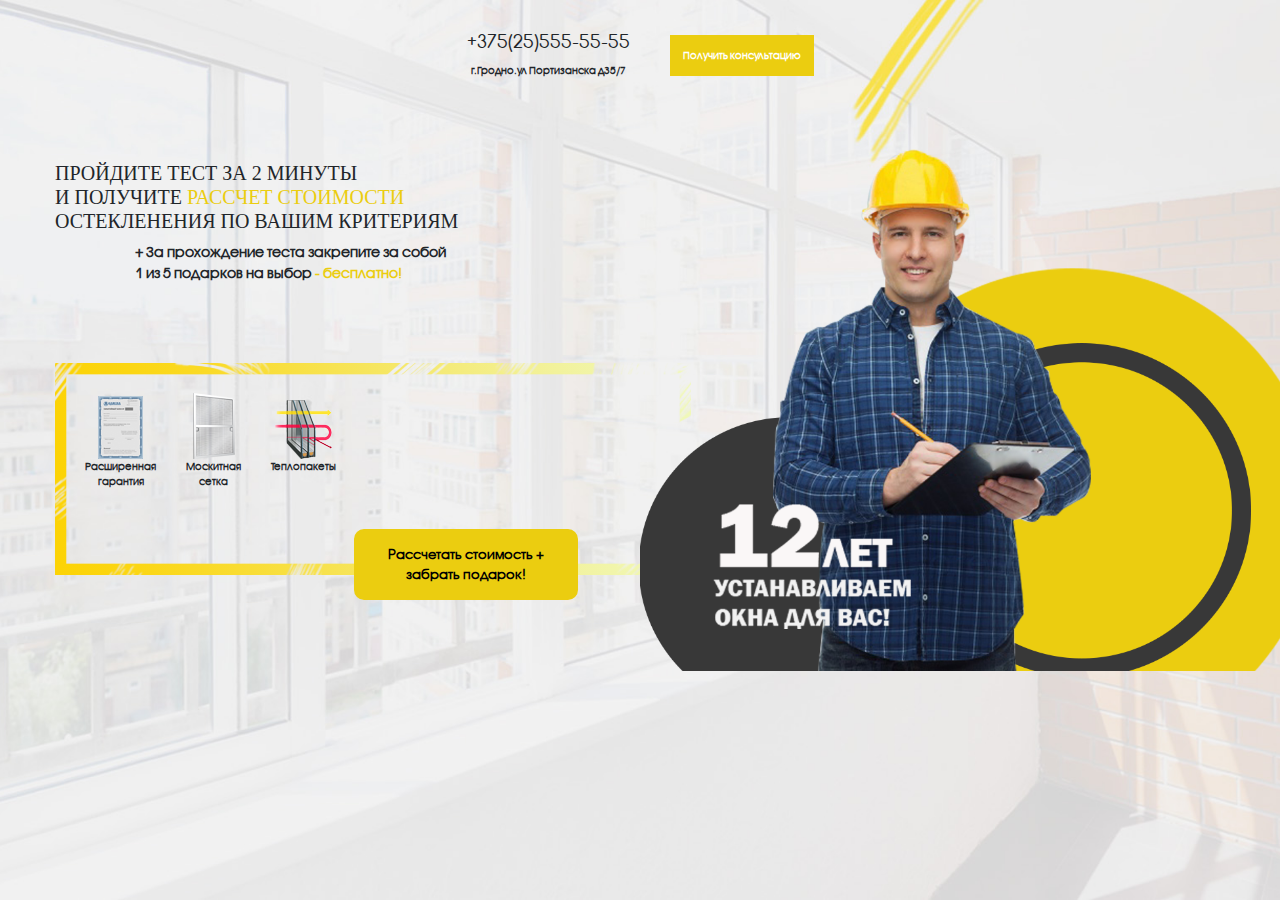
==== index.html @ 3984ea42 "Изменил назване страницы" ====
<!DOCTYPE HTML>
<html>

<head>
    <meta http-equiv="content-type" content="text/html; charset=utf-8">
    <!-- meata -->
    <meta charset="utf-8">
    <meta http-equiv="X-UA-Compatible" content="IE=edge">
    <meta name="viewport" content="width=device-width, initial-scale=1">
    <meta name="format-detection" content="telephone=no">
    <!-- seo -->
    <meta name="keywords" content="">
    <meta name="description" content="">
    <title>Quiz1</title>
    <link rel="icon" href="">
    <link rel="stylesheet" href="css/custom.css">
    <link rel="stylesheet" href="css/bootstrap.min.css">
    <link rel="stylesheet" href="css/animate.css">
</head>

<body>

    <header id="home">

        <div class="container">
            <!-- Контактые данные -->
            <div class="contact__header">
                <div class="contact__number wow fadeInLeft " data-wow-delay="0.5s">
                    <p>+375(25)555-55-55</p>
                    <span>г.Гродно.ул Портизанска д35/7</span>
                </div>
                <div class="contact__callback wow fadeInRight" data-wow-delay="0.5s">
                   <a href="#" data-toggle="modal" data-target="#exampleModalHome">  Получить консультацию</a>
                </div>
            </div>
            <!-- Контактые данные -->
        </div>

        
        <div class="container">
            <!-- Описание -->
            <div class="row">
                <div class="col-xl-7 col-md-7">
                    <div class="description__home">
                        <h1 class=" wow fadeInUp" data-wow-delay="0.7s">Пройдите тест за 2 минуты <br/> и получите <span class="other__color__desc">рассчет стоимости</span> <br/> остекленения по вашим критериям</h1>
                        <span class="short__desc wow fadeInUp" data-wow-delay="0.8s">+ За прохождение теста закрепите за собой <br/>
                        1 из 5 подарков на выбор<span class="other__color__desc"> - бесплатно!</span></span>
                    </div>
                    <!-- Описание -->

                    <div class="icon_home">
                        <ul>
                            <li class="wow fadeInUp" data-wow-delay="1s"><img src="img/home_icon1.png"> Расширенная <br/> гарантия
                            </li>
                            <li class="wow fadeInUp" data-wow-delay="1.2s"><img src="img/home_icon2.png">Москитная<br/> сетка
                            </li>
                            <li class="wow fadeInUp" data-wow-delay="1.4s"><img src="img/home_icon3.png">Теплопакеты</li>
                        </ul>
                        <div class="col-xl-5 col-lg-6 col-md-10 col-5 offset-lg-1 offset-xl-5 contact__callback__icon wow fadeInUp" data-wow-delay="2s">
                            <a href="1question.html"> Рассчетать стоимость + <br/>
                                забрать подарок!</a>
                        </div>
                    </div>
                </div>          
            </div>
        </div>
    
             
                    <div class="offset-6 col-xl-6 col-md-6 col-6 padd_new">
                        <div class="new_bg_right">
                            <img src="img/home_icon.png" width="100%" />
                        </div>
        
            </div>
           <!-- Modal1 -->
           <div class="modal fade" id="exampleModalHome" tabindex="-1" role="dialog" aria-labelledby="exampleModalHomeLabel" aria-hidden="true">
                <div class="modal-dialog callback_style_new" role="document">
                    <div class="modal-content">
                        <div class="col-xl-7 offset-4">
                            <h1><b class="color_new_style">ВВЕДИТЕ</b> СВОЙ НОМЕР </h1>
                            <p>Мы Вам перезвоним <b class="color_new_style">в течении 5 минут</b>, чтобы ответить на все Ваши вопросы! </p>
                            <span><b class="color_new_style_little">+ поможем подобрать остекление</b> отвечающеевашим критериям и бюджету.</span>
    
    
                            <div class="text-right">
                                <form action="">
                                    <input type="number" placeholder="Введите номер Телефона" required />
                                    <input type="submit" value="Отправить" />
                                </form>
                                <span class="desc_callback">- Звонок и консультация <br/>Вас не к чему не обязывает!</span>
                            </div>
    
                        </div>
                    </div>
                </div>
            </div>
    
            <!-- Modal1 -->
        </header>
        <script src="https://code.jquery.com/jquery-3.2.1.slim.min.js" integrity="sha384-KJ3o2DKtIkvYIK3UENzmM7KCkRr/rE9/Qpg6aAZGJwFDMVNA/GpGFF93hXpG5KkN" crossorigin="anonymous"></script>
        <script src="https://cdnjs.cloudflare.com/ajax/libs/popper.js/1.12.9/umd/popper.min.js" integrity="sha384-ApNbgh9B+Y1QKtv3Rn7W3mgPxhU9K/ScQsAP7hUibX39j7fakFPskvXusvfa0b4Q" crossorigin="anonymous"></script>
        <script src="https://maxcdn.bootstrapcdn.com/bootstrap/4.0.0/js/bootstrap.min.js" integrity="sha384-JZR6Spejh4U02d8jOt6vLEHfe/JQGiRRSQQxSfFWpi1MquVdAyjUar5+76PVCmYl" crossorigin="anonymous"></script>
        
    <script src="js/wow.min.js"></script>
    <script>
        new WOW().init();
    </script>
</body>

</html>
---- css/custom.css ----
/* Подключение шрифтов */

@font-face {
    font-family: 'Comfortaa Regular';
    src: url('../fonts/Comfortaa.eot');
    src: url('../fonts/Comfortaa.eot?#iefix') format('embedded-opentype'), url('../fonts/Comfortaa.woff') format('woff'), url('../fonts/Comfortaa.ttf') format('truetype');
    font-weight: normal;
    font-style: normal;
}

@font-face {
    font-family: 'Avantgardectt';
    src: url('../fonts/Avantgardectt.ttf');
    font-weight: normal;
    font-style: normal;
}

@font-face {
    font-family: 'Russo One';
    src: url('../fonts/RussoOne-Regular.eot');
    src: local('../fonts/Russo One'), local('RussoOne-Regular'), url('../fonts/RussoOne-Regular.eot?#iefix') format('embedded-opentype'), url('../fonts/RussoOne-Regular.woff') format('woff'), url('../fonts/RussoOne-Regular.ttf') format('truetype');
    font-weight: normal;
    font-style: normal;
}

@font-face {
    font-family: 'ITC Franklin Gothic Heavy';
    src: url('../fonts/ITCFranklinGothicStd-Hvy.eot');
    src: url('../fonts/ITCFranklinGothicStd-Hvy.eot?#iefix') format('embedded-opentype'), url('../fonts/ITCFranklinGothicStd-Hvy.woff') format('woff'), url('../fonts/ITCFranklinGothicStd-Hvy.ttf') format('truetype');
    font-weight: normal;
    font-style: normal;
}

@font-face {
    font-family: 'ITC Franklin Gothic Medium Italic';
    src: url('../fonts/framdit.eot');
    src: url('../fonts/framdit.eot?#iefix') format('embedded-opentype'), url('../fonts/framdit.woff') format('woff'), url('../fonts/framdit.ttf') format('truetype');
    font-weight: normal;
    font-style: normal;
}


/* Подключение шрифтов */


/* Общие стили */

html,
body {
    height: 100%;
    width: 100%;
    padding: 0px;
    margin: 0px;
}

.description__home h1,
.description__question__2 h1,
.icon_question_3 h1,
.description__question__3 h1 {
    font-family: 'ITC Franklin Gothic Heavy';
    font-weight: 100;
    text-transform: uppercase;
    font-size: 20px;
}

.description__question h1 {
    font-family: 'ITC Franklin Gothic Heavy';
    font-weight: 100;
    text-transform: uppercase;
    font-size: 20px;
    margin-right: 150px;
}

.icon_question_3 h1 {
    font-size: 17px;
    text-align: left;
    margin-right: 0px;
}

.icon_home li {
    display: flex;
    font-family: 'Avantgardectt';
    font-weight: 700;
    flex-direction: column;
    justify-content: center;
    align-items: center;
    margin-right: 30px;
    font-size: 10px;
}

.icon_question li {
    display: flex;
    font-family: 'Avantgardectt';
    font-weight: 700;
    flex-direction: column;
    justify-content: center;
    align-items: center;
    margin-right: 30px;
    font-size: 14px;
}

.callback_style_new{
    background-size: 100%;
    background: url(../img/callback_bg_home.png);
    background-repeat: no-repeat;
    width: 100%!important;
    height: 100%;
    max-width: 550px!important;
    text-align: left;
    padding-left: 30px;

}

.callback_style_new h1{
    display: block;
    font-size: 22px;
    padding-top: 80px;
    font-weight: 800;
}

.callback_style_new p{
    font-size: 15px;
    font-weight: 600;
    line-height: 1;
    margin:0;
}

.callback_style_new span{
font-size: 12px;
font-weight: 800;
line-height: 1;
display: block;
margin: 5px 0;
}

.callback_style_new .modal-content {
    position: relative;
    display: -ms-flexbox;
    display: flex;
    -ms-flex-direction: column;
    flex-direction: column;
    width: 100%;
    pointer-events: auto;
    background-color: #fff0;
    background-clip: padding-box;
    border: none!important;
    border-radius: .3rem;
    outline: 0;
}

.callback_style_new input[type="number"] {
    display: block;
    margin-top: 50px;
    width: 100%;
    background: none;
    border: 0;
    border-bottom: 1px solid black;
}

.callback_style_new input[type="submit"] {
    border: 0;
    background: url(../img/button_call_home.png);
    background-size: cover;
    width: 150px;
    height: 45px;
    font-weight: 900;
    margin-top: 10px;
}

.desc_callback{
    text-align: left;
    display: flex!important;
    justify-content: flex-end;
    font-size: 10px!important;
    margin-top: 15px!important;
    color: #888787;
}

.color_new_style{
    color: #e6cb24;
}

.color_new_style_little {
    color:#817006;
}
/* Общие стили */


/* Шапка */

#home {
    position: relative;
    text-align: center;
    width: 100%;
    height: 100vh;
    background-image: url('../img/bg_home.jpg');
    background-position: center;
    background-size: cover;
}

.new_bg_right {
    width: 100%;
    margin-top: 41px;
    display: block;
    position: relative;
}

.new_bg_right img {
    display: block;
    position: absolute;
    z-index: 999;
    bottom: 0;
    left: 0;
    width: 100%;
    height: auto;
}

.padd_new {
    padding: 0!important;
}

.contact__header {
    padding-top: 30px;
    display: flex;
    align-items: center;
    justify-content: center;
}

.contact__number p {
    font-size: 18px;
    font-family: 'Comfortaa Regular';
    margin: 0;
}

.contact__number span {
    font-family: 'Avantgardectt';
    font-weight: 600;
    font-size: 10px;
}

.contact__callback a {
    background: #ebcd10;
    border: 2px solid #ebcd10;
    color: white;
    text-decoration: none;
    font-family: 'Avantgardectt';
    font-weight: 600;
    padding: 11px;
    font-size: 10px;
    display: block;
}

.contact__callback a:hover {
    color: #ebcd10;
    background: #fff;
    border: 2px solid #ebcd10;
}

.contact__number,
.contact__callback {
    margin: 0 20px;
}

.description__home {
    display: flex;
    flex-direction: column;
    text-align: left;
    margin-top: 80px;
}

.other__color__desc {
    color: #ebcd10;
}

.short__desc {
    font-family: 'Avantgardectt';
    margin-left: 80px;
    font-weight: 700;
    font-size: 14px;
}

.icon_home ul {
    display: flex;
    align-items: baseline;
    padding: 0;
    list-style: none;
}

.icon_home {
    background: url(../img/home_icon_bg.png);
    margin-top: 80px;
    background-repeat: no-repeat;
    padding: 30px;
}

.contact__callback__icon a {
    background: #ebcd10;
    color: black;
    text-decoration: none;
    font-family: 'Avantgardectt';
    font-weight: 600;
    padding: 14px;
    display: flex;
    margin-top: 40px;
    border-radius: 10px;
    justify-content: center;
    font-size: 13px;
    border: 2px solid #ebcd10;
}

.contact__callback__icon a:hover {
    color: #ebcd10;
    background: #fff;
    border: 2px solid #ebcd10;
}


/* Шапка */


/* Первый вопрос */

.viborka_1 {
    background-image: url(../img/question1_icon.png);
    background-size: contain;
    background-repeat: no-repeat;
    background-position-y: 20px;
    background-position-x: center;
    width: 100%;
    height: 100%;
    padding: 85px 0px 0px 0px;
    display: block;
    position: relative;
}

.viborka_1_0 {
    flex: 1 0 auto;
}

.icon_question ul {
    margin-top: 60px;
}

.description__question {
    display: flex;
    flex-direction: column;
    text-align: right;
}

.icon_question ul {
    display: flex;
    justify-content: flex-end;
    align-items: center;
    padding: 0;
    list-style: none;
}

input[type="radio"] {
    display: none;
}

input[type="radio"]+label {
    color: #000000;
    font-family: Arial, sans-serif;
    display: flex;
    align-items: center;
    text-align: left;
}

.icon_question input[type="radio"]+label {
    color: #000000;
    font-family: Arial, sans-serif;
    display: flex;
    text-align: left;
    margin-right: 105px;
}

input[type="radio"]+label span {
    display: inline-block;
    width: 19px;
    height: 19px;
    margin: -2px 10px 0 0;
    vertical-align: middle;
    background: none -38px top no-repeat;
    border: 2px solid #ebcd10;
    border-radius: 30px;
    cursor: pointer;
}

input[type="radio"]:checked+label span {
    background: #000000 -57px top no-repeat;
}

.icon__question__1 {
    width: 285px;
    height: 100px;
    background-image: url(../img/question1.png);
    background-repeat: no-repeat;
    background-position: center;
}

.icon__question__2 {
    width: 285px;
    height: 100px;
    background-image: url(../img/question2.png);
    background-repeat: no-repeat;
    background-position: center;
}

.icon__question__3 {
    width: 285px;
    height: 100px;
    background-image: url(../img/question3.png);
    background-repeat: no-repeat;
    background-position: center;
}

.icon__question__4 {
    width: 285px;
    height: 100px;
    background-image: url(../img/question4.png);
    background-repeat: no-repeat;
    background-position: center;
}

.sdvig {
    margin-right: 165px;
}


/* Первый вопрос */


/* Второй  вопрос */

.viborka_2 {
    background-image: url(../img/question2_icon.png);
    background-size: contain;
    background-repeat: no-repeat;
    background-position-y: 20px;
    background-position-x: center;
    width: 100%;
    height: 100%;
    padding: 85px 0px 0px 0px;
    display: block;
    position: relative;
}

.description__question__2 h1 {
    font-size: 18px;
}

.description__question__2,
.description__question__4 {
    display: flex;
    flex-direction: column;
    text-align: left;
}

.description__question__3 {
    display: flex;
    flex-direction: column;
    text-align: left;
    margin-top: 25px;
}

.description__question__2 span,
.description__question__3 span,
.description__question__4 span {
    font-size: 13px;
    display: block;
    font-family: 'ITC Franklin Gothic Medium Italic';
}

.icon_question_2 ul,
.icon_question_4 ul {
    display: flex;
    justify-content: space-around;
    list-style: none;
    padding: 0;
    margin-top: 25px;
}

.icon_question_2 input[type="radio"]+label,
.icon_question_4 input[type="radio"]+label {
    color: #000000;
    font-family: 'ITC Franklin Gothic Heavy';
    display: flex;
    align-items: center;
    text-align: left;
    line-height: 1;
}

.icon_question_2 b {
    font-size: 15px;
    display: contents;
    color: #bda71e;
}

.icon_question_3 input[type="radio"] {
    display: none;
}

.icon_question_3 input[type="radio"]+label {
    color: #000000;
    font-family: Arial, sans-serif;
    display: flex;
    text-align: left;
}

.icon_question_3 input[type="radio"]+label span {
    display: inline-block;
    width: 19px;
    height: 19px;
    margin: -2px 10px 0 0;
    vertical-align: middle;
    background: none -38px top no-repeat;
    border: 2px solid #ebcd10;
    border-radius: 0!important;
    cursor: pointer;
}

.icon_question_3 input[type="radio"]:checked+label span {
    background: #000000 -57px top no-repeat;
}

.icon_question_3 ul {
    display: flex;
    align-items: center;
    list-style: none;
    padding: 0;
    margin-bottom: 0;
}

.icon_question_3 {
    margin-bottom: 2rem;
}

.marka__1 {
    display: flex;
    align-items: flex-end;
    background: url(../img/marka1.png);
    background-repeat: no-repeat;
    background-position-x: 10px;
    background-position-y: 6px;
    width: 186px;
    height: 64px;
}

.marka__2 {
    display: flex;
    align-items: flex-end;
    background: url(../img/marka2.png);
    background-repeat: no-repeat;
    background-position-x: 10px;
    background-position-y: 6px;
    width: 186px;
    height: 64px;
}

.marka__3 {
    display: flex;
    align-items: flex-end;
    background: url(../img/marka3.png);
    background-repeat: no-repeat;
    background-position-x: 10px;
    background-position-y: 6px;
    width: 186px;
    height: 64px;
}

.marka__4 {
    display: flex;
    align-items: flex-end;
    background: url(../img/marka4.png);
    background-repeat: no-repeat;
    background-position-x: 10px;
    background-position-y: 6px;
    width: 186px;
    height: 64px;
}

.marka__5 {
    display: flex;
    align-items: flex-end;
    background: url(../img/marka5.png);
    background-repeat: no-repeat;
    background-position-x: 10px;
    background-position-y: 6px;
    width: 186px;
    height: 64px;
}

.marka__6 {
    display: flex;
    align-items: flex-end;
    background: url(../img/marka6.png);
    background-repeat: no-repeat;
    background-position-x: 10px;
    background-position-y: 6px;
    width: 186px;
    height: 64px;
}


/* Второй  вопрос */


/* Третий  вопрос */

.viborka_3 {
    background-image: url(../img/question3_icon.png);
    background-size: contain;
    background-repeat: no-repeat;
    background-position-y: 20px;
    background-position-x: center;
    width: 100%;
    height: 100%;
    padding: 85px 0px 0px 0px;
    display: block;
    position: relative;
}

.description__question__3 h1 {
    font-size: 18px!important;
    text-align: center;
    margin-bottom: 40px;
}

.description__question__3 span {
    margin-bottom: 40px;
}


/* Третий  вопрос */


/* Четвертый  вопрос */

.viborka_4 {
    background-image: url(../img/question4_icon.png);
    background-size: contain;
    background-repeat: no-repeat;
    background-position-y: 20px;
    background-position-x: center;
    width: 100%;
    height: 100%;
    padding: 85px 0px 0px 0px;
    display: block;
    position: relative;
}

.description__question__4 h1 {
    font-family: 'ITC Franklin Gothic Heavy';
    font-weight: 100;
    text-transform: uppercase;
    font-size: 18px;
}

.description__question__4 span {
    display: block;
    margin-bottom: 30px;
}

.description__question__4 b {
    color: #ebcd10;
}

.icon_question_4 b {
    font-size: 24px;
    display: contents;
    color: #bda71e;
}


/* Четвертый  вопрос */


/* Пятый  вопрос */

#question5 {
    position: relative;
    text-align: center;
    width: 100%;
    height: 100%;
    background-image: url(../img/bg_home.jpg);
    background-size: cover;
    background-position: center;
    display: flex;
    flex-direction: column;
    min-height: 100%;
}

.border_5question {
    display: flex;
    align-items: center;
    justify-content: center;
    border: 1px solid #000;
    padding: 20px;
    margin: 0 10px;
    border-radius: 15px;
}

.border_5question ul {
    list-style: none;
    font-size: 14px;
    font-weight: 700;
    margin: 0;
    padding-left: 20px;
}

.border_5question img {
    width: 130px;
    height: 100%;
}

.border_5question li {
    display: flex;
    height: 15px;
}

.border_5question input[type="radio"]+label span {
    display: inline-block;
    width: 10px;
    height: 10px;
    margin: -2px 10px 0 0;
    vertical-align: middle;
    background: none -38px top no-repeat;
    border: 1px solid #000000;
    border-radius: 30px;
    cursor: pointer;
}

.border_5question input[type="radio"]+label {
    margin: 0;
}

.border_5question input[type="radio"]:checked+label span {
    background: #000000 -57px top no-repeat;
}

.viborka_5 p {
    margin: 0;
    text-align: left;
    padding-left: 20px;
    color: #6b6a6a;
    font-weight: 700;
    font-size: 14px;
}

.viborka_5 {
    background: url(../img/bg_5question.png);
    background-size: contain;
    background-repeat: no-repeat;
    background-position-y: 20px;
    background-position-x: center;
    width: 100%;
    height: 100%;
    padding: 85px 0px 0px 0px;
    display: block;
    position: relative;
}

.empty {
    display: block;
    position: relative;
    margin-top: 80px;
}


/* Пятый  вопрос */


/* Шестой  вопрос */

.viborka_6 {
    background: url(../img/question6_icon.png);
    background-size: contain;
    background-repeat: no-repeat;
    background-position-y: 20px;
    background-position-x: center;
    width: 100%;
    height: 100%;
    padding: 85px 0px 0px 0px;
    display: block;
    position: relative;
}

.viborka_6 h1 {
    font-family: 'ITC Franklin Gothic Heavy';
    font-size: 20px;
}

.icon_question_6 li {
    display: flex;
    font-family: 'Avantgardectt';
    font-weight: 700;
    justify-content: center;
    align-items: center;
    margin-right: 20px;
    padding: 5px 5px 5px 10px;
    font-size: 12px;
    border: 2px solid #ebcd10;
    border-radius: 20px;
}

.sdvig_second_6 img {
    margin-left: 15px;
}

.icon_question_6 ul {
    display: flex;
    justify-content: center;
    padding: 0;
    margin-top: 40px;
}


/* Шестой  вопрос */


/* Седьмой  вопрос */

.viborka_7 {
    background: url(../img/question7_icon.png);
    background-size: contain;
    background-repeat: no-repeat;
    background-position-y: 20px;
    background-position-x: center;
    width: 100%;
    height: 100%;
    padding: 85px 0px 0px 0px;
    display: block;
    position: relative;
}

.viborka_7 h1 {
    font-family: 'ITC Franklin Gothic Heavy';
    font-size: 20px;
    margin: 0;
}

.viborka_7 p {
    font-size: 15px;
    color: #3d3d3d;
    font-weight: 900;
}

.viborka_7 span {
    display: block;
    font-size: 12px;
    font-weight: bold;
    line-height: 1.2;
}

.price_7 {
    list-style: none;
    display: flex;
    align-items: center;
    justify-content: flex-end;
}

.price_name {
    list-style: none;
    padding-left: 10px;
    display: flex;
    flex-direction: column;
    justify-content: start;
    align-items: baseline;
}

.price_number {
    padding: 5x;
    background: none;
    border: 2px solid black;
    width: 120px;
}

.symbol_requir {
    color: red;
    font-size: 18px;
    font-weight: 900;
    height: 15px;
}

.valuta {
    text-transform: uppercase;
    font-weight: 600;
}

.new_callback input {
    font-size: 13px;
    border: 0;
    border-bottom: 1px solid black;
    background: none;
    margin: 10px 0;
    width: 100%;
    color: #686868;
    padding-left: 20px;
}

input.first_icon {
    background: url(../img/callback_icon_1.png);
    background-repeat: no-repeat;
    background-position: left;
}

input.second_icon {
    background: url(../img/callback_icon_2.png);
    background-repeat: no-repeat;
    background-position: left;
}

input.three_icon {
    background: url(../img/callback_icon_3.png);
    background-repeat: no-repeat;
    background-position: left;
}

#popup__toggle {
    display: block;
    position: relative;
    margin-top: 188px;
}

.img-circle {
    background-image: url(../img/button_callback.png);
    background-repeat: no-repeat;
    box-sizing: content-box;
    -webkit-box-sizing: content-box;
}

.circlephone {
    box-sizing: content-box;
    -webkit-box-sizing: content-box;
    border: 2px solid #ffffff;
    width: 190px;
    height: 190px;
    bottom: -25px;
    right: 10px;
    position: absolute;
    -webkit-border-radius: 100%;
    -moz-border-radius: 100%;
    border-radius: 100%;
    opacity: .5;
    -webkit-animation: circle-anim 2.4s infinite ease-in-out !important;
    -moz-animation: circle-anim 2.4s infinite ease-in-out !important;
    -ms-animation: circle-anim 2.4s infinite ease-in-out !important;
    -o-animation: circle-anim 2.4s infinite ease-in-out !important;
    animation: circle-anim 2.4s infinite ease-in-out !important;
    -webkit-transition: all .5s;
    -moz-transition: all .5s;
    -o-transition: all .5s;
    transition: all 0.5s;
}

.circle-fill {
    box-sizing: content-box;
    -webkit-box-sizing: content-box;
    background-color: #9a9494;
    width: 140px;
    height: 140px;
    bottom: 0px;
    right: 33px;
    position: absolute;
    -webkit-border-radius: 100%;
    -moz-border-radius: 100%;
    border-radius: 100%;
    border: 2px solid transparent;
    -webkit-animation: circle-fill-anim 2.3s infinite ease-in-out;
    -moz-animation: circle-fill-anim 2.3s infinite ease-in-out;
    -ms-animation: circle-fill-anim 2.3s infinite ease-in-out;
    -o-animation: circle-fill-anim 2.3s infinite ease-in-out;
    animation: circle-fill-anim 2.3s infinite ease-in-out;
    -webkit-transition: all .5s;
    -moz-transition: all .5s;
    -o-transition: all .5s;
    transition: all 0.5s;
}

.img-circle {
    box-sizing: content-box;
    -webkit-box-sizing: content-box;
    width: 112px;
    height: 112px;
    bottom: 14px;
    right: 49px;
    position: absolute;
    -webkit-border-radius: 100%;
    -moz-border-radius: 100%;
    border-radius: 100%;
    border: 2px solid transparent;
    opacity: .7;
}

.img-circleblock {
    width: 116px;
    height: 100px;
    color: black;
    font-weight: 800;
    display: flex;
    align-items: center;
    justify-content: center;
    text-align: center;
    font-size: 12px;
}

.img-circle:hover {
    opacity: 1;
}

@keyframes pulse {
    0% {
        transform: scale(0.9);
        opacity: 1;
    }
    50% {
        transform: scale(1);
        opacity: 1;
    }
    100% {
        transform: scale(0.9);
        opacity: 1;
    }
}

@-webkit-keyframes pulse {
    0% {
        -webkit-transform: scale(0.95);
        opacity: 1;
    }
    50% {
        -webkit-transform: scale(1);
        opacity: 1;
    }
    100% {
        -webkit-transform: scale(0.95);
        opacity: 1;
    }
}

@keyframes tossing {
    0% {
        transform: rotate(-8deg);
    }
    50% {
        transform: rotate(8deg);
    }
    100% {
        transform: rotate(-8deg);
    }
}

@-webkit-keyframes tossing {
    0% {
        -webkit-transform: rotate(-8deg);
    }
    50% {
        -webkit-transform: rotate(8deg);
    }
    100% {
        -webkit-transform: rotate(-8deg);
    }
}

@-moz-keyframes circle-anim {
    0% {
        -moz-transform: rotate(0deg) scale(0.5) skew(1deg);
        opacity: .1;
        -moz-opacity: .1;
        -webkit-opacity: .1;
        -o-opacity: .1;
    }
    30% {
        -moz-transform: rotate(0deg) scale(0.7) skew(1deg);
        opacity: .5;
        -moz-opacity: .5;
        -webkit-opacity: .5;
        -o-opacity: .5;
    }
    100% {
        -moz-transform: rotate(0deg) scale(1) skew(1deg);
        opacity: .6;
        -moz-opacity: .6;
        -webkit-opacity: .6;
        -o-opacity: .1;
    }
}

@-webkit-keyframes circle-anim {
    0% {
        -webkit-transform: rotate(0deg) scale(0.5) skew(1deg);
        -webkit-opacity: .1;
    }
    30% {
        -webkit-transform: rotate(0deg) scale(0.7) skew(1deg);
        -webkit-opacity: .5;
    }
    100% {
        -webkit-transform: rotate(0deg) scale(1) skew(1deg);
        -webkit-opacity: .1;
    }
}

@-o-keyframes circle-anim {
    0% {
        -o-transform: rotate(0deg) kscale(0.5) skew(1deg);
        -o-opacity: .1;
    }
    30% {
        -o-transform: rotate(0deg) scale(0.7) skew(1deg);
        -o-opacity: .5;
    }
    100% {
        -o-transform: rotate(0deg) scale(1) skew(1deg);
        -o-opacity: .1;
    }
}

@keyframes circle-anim {
    0% {
        transform: rotate(0deg) scale(0.5) skew(1deg);
        opacity: .1;
    }
    30% {
        transform: rotate(0deg) scale(0.7) skew(1deg);
        opacity: .5;
    }
    100% {
        transform: rotate(0deg) scale(1) skew(1deg);
        opacity: .1;
    }
}

@-moz-keyframes circle-fill-anim {
    0% {
        -moz-transform: rotate(0deg) scale(0.7) skew(1deg);
        opacity: .2;
    }
    50% {
        -moz-transform: rotate(0deg) -moz-scale(1) skew(1deg);
        opacity: .2;
    }
    100% {
        -moz-transform: rotate(0deg) scale(0.7) skew(1deg);
        opacity: .2;
    }
}

@-webkit-keyframes circle-fill-anim {
    0% {
        -webkit-transform: rotate(0deg) scale(0.7) skew(1deg);
        opacity: .2;
    }
    50% {
        -webkit-transform: rotate(0deg) scale(1) skew(1deg);
        opacity: .2;
    }
    100% {
        -webkit-transform: rotate(0deg) scale(0.7) skew(1deg);
        opacity: .2;
    }
}

@-o-keyframes circle-fill-anim {
    0% {
        -o-transform: rotate(0deg) scale(0.7) skew(1deg);
        opacity: .2;
    }
    50% {
        -o-transform: rotate(0deg) scale(1) skew(1deg);
        opacity: .2;
    }
    100% {
        -o-transform: rotate(0deg) scale(0.7) skew(1deg);
        opacity: .2;
    }
}

@keyframes circle-fill-anim {
    0% {
        transform: rotate(0deg) scale(0.7) skew(1deg);
        opacity: .2;
    }
    50% {
        transform: rotate(0deg) scale(1) skew(1deg);
        opacity: .2;
    }
    100% {
        transform: rotate(0deg) scale(0.7) skew(1deg);
        opacity: .2;
    }
}


/* Седьмой  вопрос */

@media (min-width:1200px) {
    .container {
        max-width: 1206px
    }
}

@media (min-width:992px) and (max-width:1200px) {
    .container {
        max-width: 1206px
    }
    .icon_home {
        padding: 30px 30px 0 30px!important;
    }
    .new_bg_right {
        margin-top: 0px!important;
    }
    #home {
        height: auto!important;
    }
    .icon_question ul {
        margin-top: 20px!important;
    }
    .viborka_2 {
        padding: 40px 0px 0px 0px;
    }
    .viborka_4 {
        padding: 35px 0px 0px 0px;
    }
    .viborka_5 , .viborka_6{
        background: none;
    }
    #popup__toggle {
        margin-top: 0px;
    }
}

@media (min-width:768px) and (max-width:991px) {
    .container {
        max-width: 960px
    }
    #home {
        height: auto!important;
    }
    .new_bg_right {
        margin-top: 0px!important;
    }
    .description__home {
        margin-top: 50px!important;
    }
    .icon_home {
        padding: 30px 30px 0 30px!important;
    }
    .icon_question ul {
        margin-top: 20px!important;
    }
    .viborka_1,
    .viborka_2 ,
    .viborka_4 ,
    .viborka_5,
    .viborka_6,
    .viborka_7{
        background: none;
    }
    .viborka_3 {
        padding: 10px 0px 0px 0px;
    }
   
    #question5 {
        height: auto;
    }

}

@media (min-width:576px) and (max-width:767px) {
    .container {
        max-width: 720px
    }
    .contact__callback__icon a {
        margin-left: 0px!important;
    }
    #home {
        background-position: left!important;
    }
    .icon_question ul {
        margin-top: 0px;
    }
    .sdvig {
        margin-right: 0px;
    }
    .icon_question ul {
        display: flex;
        justify-content: center;
        flex-direction: column;
    }
    #home {
        height: auto!important;
    }
    .viborka_1,
    .viborka_2,
    .viborka_3 ,
    .viborka_4 ,
    .viborka_5 , 
    .viborka_6 , 
    .viborka_7{
        background: none;
    }
    #question5 {
        height: auto;
    }
    .description__question h1,
    .icon_question li {
        margin-right: 0px;
        text-align: center;
    }
    .icon_question_6 ul{
        display: flex;
        flex-direction: column;
        align-items: center;
    }
    .icon_question_6 li {
        margin-top: 20px;
        width: 100%;

    }
    .icon_question_6 ul{
        margin-top:0;
    }
}

@media (max-width:575px) {
    .container {
        max-width: 540px
    }
    .contact__callback__icon a {
        margin-left: 0px!important;
    }
    #home {
        background-position: left!important;
    }
    .short__desc {
        margin-left: 0!important;
    }
    .icon_home {
        background: none!important;
        padding: 0!important;
    }
    .contact__header {
        display: block!important;
    }
    .contact__callback {
        margin-top: 20px!important;
    }
    .contact__callback__icon {
        display: flex;
        justify-content: center;
    }
    .icon_question ul {
        margin-top: 0px;
    }
    .sdvig {
        margin-right: 0px;
    }
    .icon_question ul {
        display: flex;
        justify-content: center;
        flex-direction: column;
    }
    .description__question {
        margin-top: 40px;
    }
    #home {
        height: auto!important;
    }
    .new_bg_right {
        margin-top: 0px;
    }
    .viborka_1,
    .viborka_2,
    .viborka_3,
    .viborka_4,
    .viborka_5 ,
    .viborka_6,
    .viborka_7 {
        background: none;
    }
    #question5 {
        height: auto;
    }
    .description__question h1,
    .icon_question li {
        margin-right: 0px;
        text-align: center;
    }
    .icon_question_2 ul,
    .icon_question_3 ul ,
    .icon_question_6 ul{
        display: flex;
        flex-direction: column;
        align-items: center;
    }
    .icon_question_6 li {
        margin-top: 20px;
        width: 100%;

    }
    .icon_question_6 ul{
        margin-top:0;
    }
}
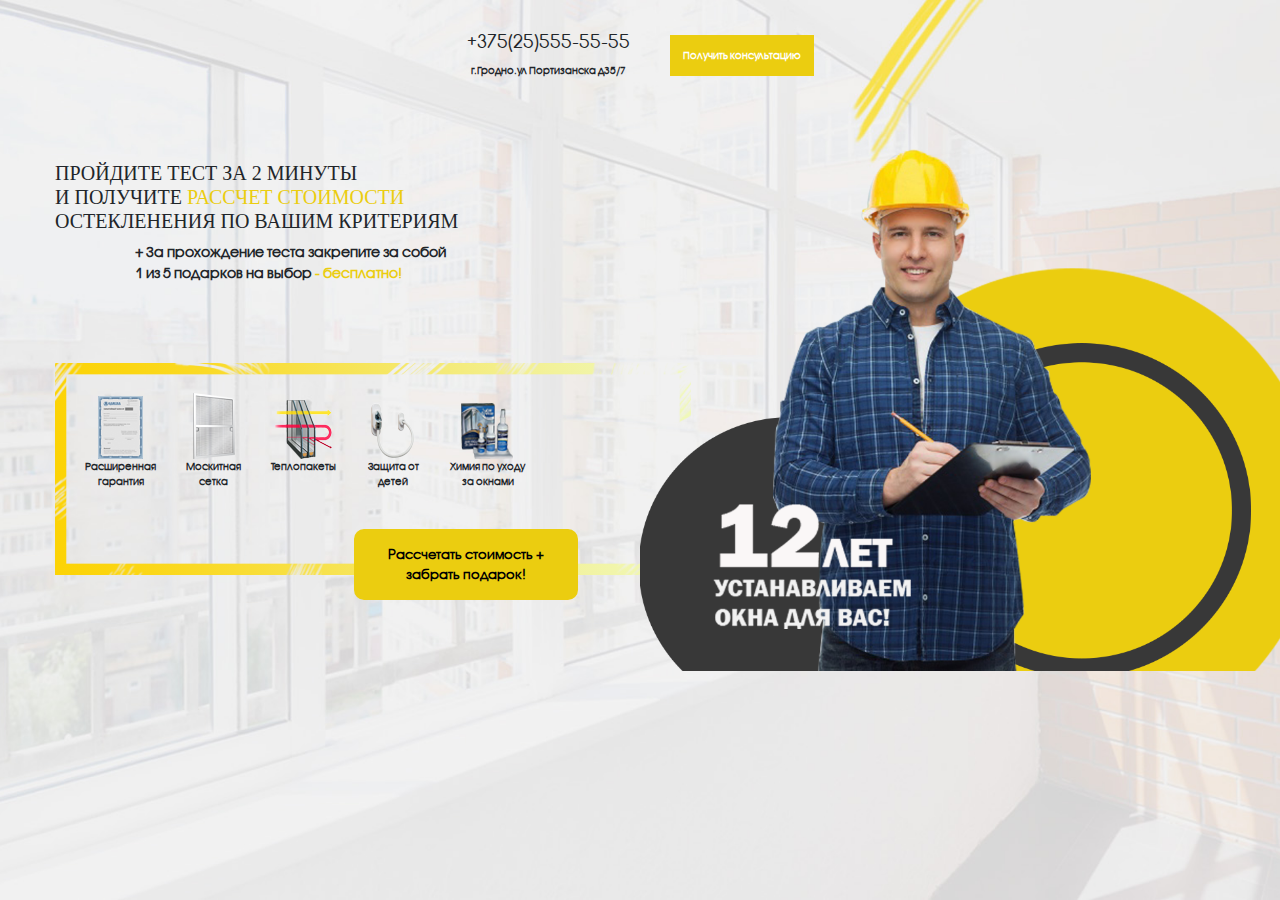
==== commit 368c0a5a: "new" ====
--- a/index.html
+++ b/index.html
@@ -55,6 +55,8 @@
                             <li class="wow fadeInUp" data-wow-delay="1.2s"><img src="img/home_icon2.png">Москитная<br/> сетка
                             </li>
                             <li class="wow fadeInUp" data-wow-delay="1.4s"><img src="img/home_icon3.png">Теплопакеты</li>
+                            <li class="wow fadeInUp" data-wow-delay="1.6s"><img src="img/home_icon4.png">Защита от <br/>детей</li>
+                            <li class="wow fadeInUp" data-wow-delay="1.8s"><img src="img/home_icon5.png">Химия по уходу<br/>за окнами</li>
                         </ul>
                         <div class="col-xl-5 col-lg-6 col-md-10 col-5 offset-lg-1 offset-xl-5 contact__callback__icon wow fadeInUp" data-wow-delay="2s">
                             <a href="1question.html"> Рассчетать стоимость + <br/>
@@ -66,7 +68,7 @@
         </div>
     
              
-                    <div class="offset-6 col-xl-6 col-md-6 col-6 padd_new">
+                    <div class="offset-xl-6 offset-lg-6 offset-md-7 offset-7 col-xl-6 col-lg-6 col-md-5 col-5 padd_new">
                         <div class="new_bg_right">
                             <img src="img/home_icon.png" width="100%" />
                         </div>
